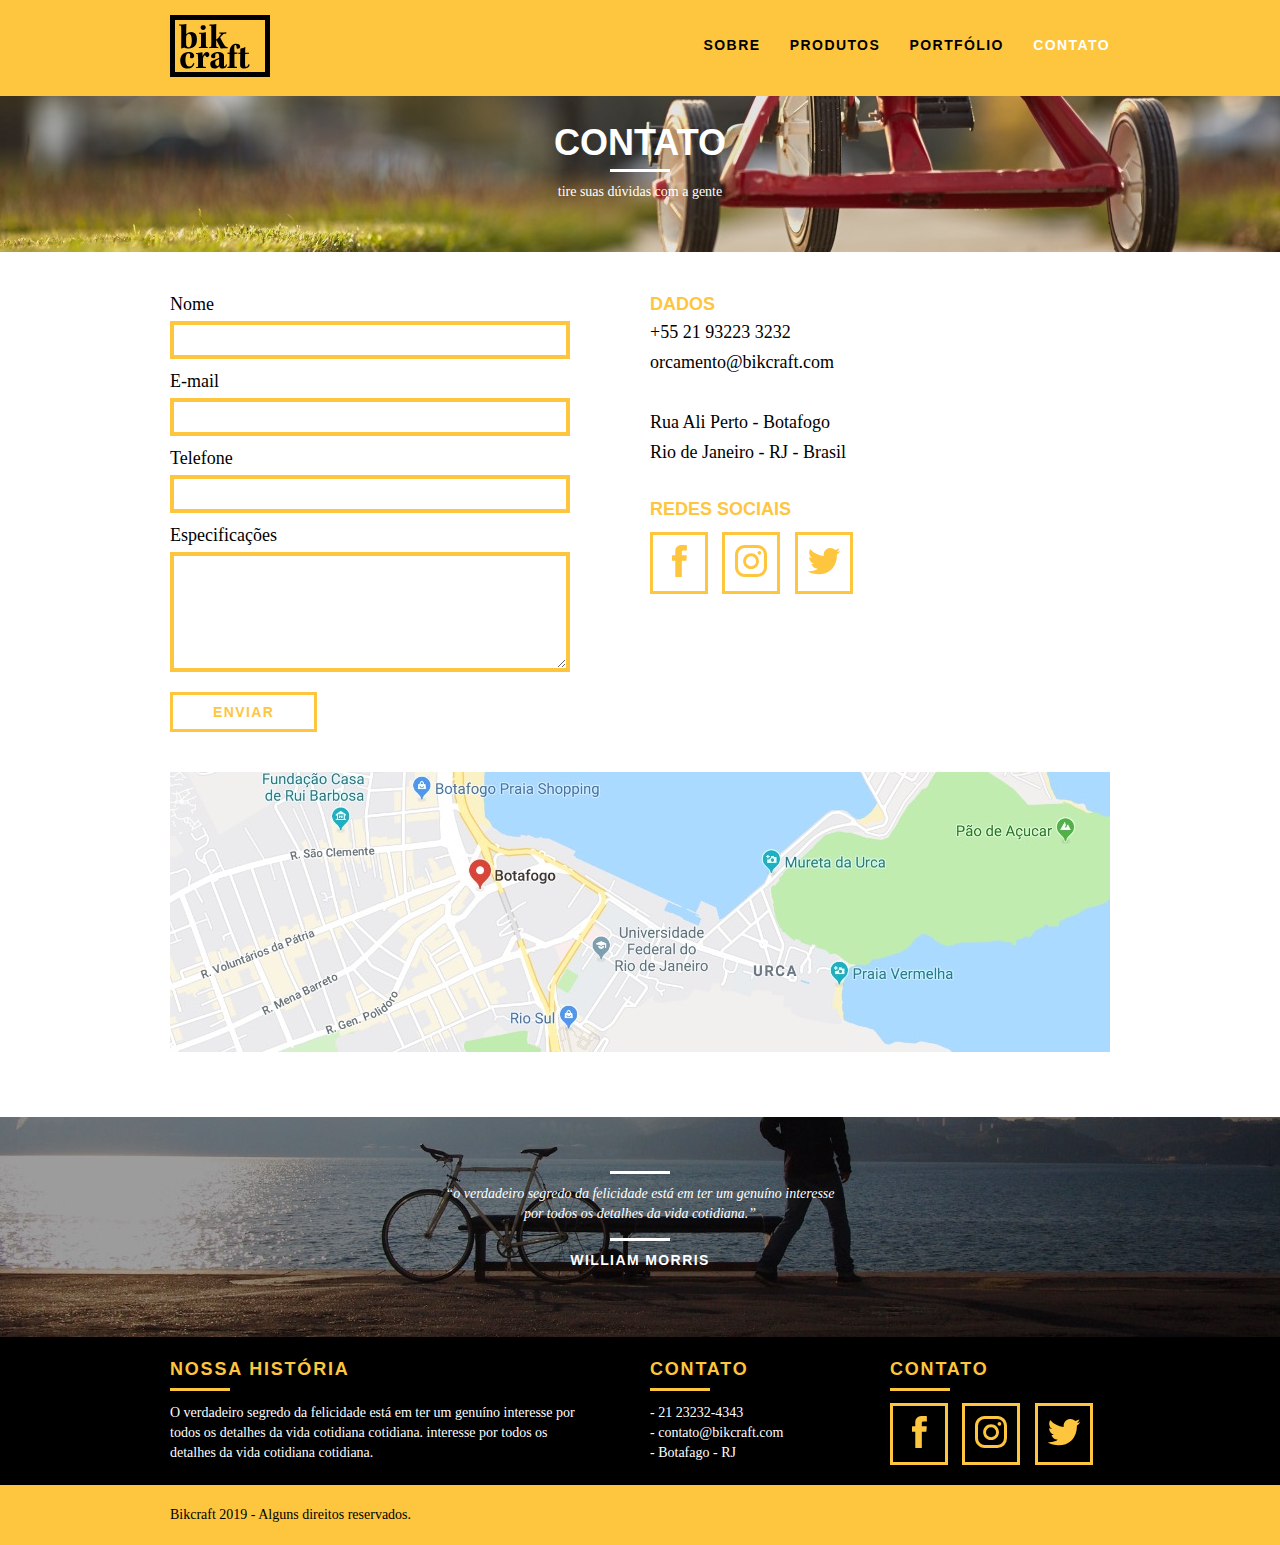
==== contato.html @ 1a280e8e "Completed portfolio and contact pages" ====
<!DOCTYPE html>
<html lang="pt-br">
  <head>
    <meta charset="utf-8" />
    <title>Bikcraft - Contato</title>
    <link rel="stylesheet" href="css/normalize.css" />
    <link rel="stylesheet" href="css/reset.css" />
    <link rel="stylesheet" href="css/grid.css" />
    <link rel="stylesheet" href="css/main.css" />
    <link rel="stylesheet" href="css/contato.css" />
  </head>
  <body>
    <header class="header">
      <div class="container">
        <a href="index.html" class="grid-4">
          <img src="img/bikcraft.svg" alt="Bikcraft" />
        </a>
        <nav class="grid-12 header_menu">
          <ul>
            <li><a href="sobre.html">Sobre</a></li>
            <li><a href="produtos.html">Produtos</a></li>
            <li><a href="portfolio.html">Portfólio</a></li>
            <li><a href="contato.html" class="menu_ativo">Contato</a></li>
          </ul>
        </nav>
      </div>
    </header>

    <section class="introducao-interna interna_contato">
      <div class="container">
        <h1>Contato</h1>
        <p>tire suas dúvidas com a gente</p>
      </div>
    </section>

    <section class="contato container">
      <form id="form_orcamento" class="contato_form grid-8">
        <label for="nome">Nome</label>
        <input type="text" id="nome" />
        <label for="email">E-mail</label>
        <input type="text" id="email" />
        <label for="telefone">Telefone</label>
        <input type="text" id="telefone" />
        <label for="espec">Especificações</label>
        <textarea id="espec"></textarea>
        <button type="submit" class="btn btn-preto">Enviar</button>
      </form>
      <div class="contato_dados grid-8">
        <h3>Dados</h3>
        <span>+55 21 93223 3232</span>
        <span>orcamento@bikcraft.com</span>
        <span>Rua Ali Perto - Botafogo</span>
        <span>Rio de Janeiro - RJ - Brasil</span>
        <h3>Redes Sociais</h3>
        <ul>
          <li>
            <a href="http://facebook.com" target="_blank"
              ><img src="img/redes-sociais/facebook.svg"
            /></a>
          </li>
          <li>
            <a href="http://instagram.com" target="_blank"
              ><img src="img/redes-sociais/instagram.svg"
            /></a>
          </li>
          <li>
            <a href="http://twitter.com" target="_blank"
              ><img src="img/redes-sociais/twitter.svg"
            /></a>
          </li>
        </ul>
      </div>
    </section>

    <section class="container contato_mapa">
      <a href="http://google.com" target="_blank" class="grid-16"
        ><img src="img/endereco-bikcraft.jpg" alt="Endereço da Bikcraft"
      /></a>
    </section>

    <section class="quebra">
      <blockquote class="quote-externo container">
        <p>
          “o verdadeiro segredo da felicidade está em ter um genuíno interesse
          por todos os detalhes da vida cotidiana.”
        </p>
        <cite>WILLIAM MORRIS</cite>
      </blockquote>
    </section>

    <footer>
      <div class="footer">
        <div class="container">
          <div class="grid-8 footer_historia">
            <h3>Nossa História</h3>
            <p>
              O verdadeiro segredo da felicidade está em ter um genuíno
              interesse por todos os detalhes da vida cotidiana cotidiana.
              interesse por todos os detalhes da vida cotidiana cotidiana.
            </p>
          </div>

          <div class="grid-4 footer_contato">
            <h3>Contato</h3>
            <ul>
              <li>- 21 23232-4343</li>
              <li>- contato@bikcraft.com</li>
              <li>- Botafago - RJ</li>
            </ul>
          </div>

          <div class="grid-4 footer_redes">
            <h3>Contato</h3>
            <ul>
              <li>
                <a href="http://facebook.com" target="_blank"
                  ><img src="img/redes-sociais/facebook.svg"
                /></a>
              </li>
              <li>
                <a href="http://instagram.com" target="_blank"
                  ><img src="img/redes-sociais/instagram.svg"
                /></a>
              </li>
              <li>
                <a href="http://twitter.com" target="_blank"
                  ><img src="img/redes-sociais/twitter.svg"
                /></a>
              </li>
            </ul>
          </div>
        </div>
      </div>

      <div class="copy">
        <div class="container">
          <p class="grid-16">Bikcraft 2019 - Alguns direitos reservados.</p>
        </div>
      </div>
    </footer>
  </body>
</html>
---- css/grid.css ----
*, *:before, *:after {
  -webkit-box-sizing: border-box; 
  -moz-box-sizing: border-box; 
  box-sizing: border-box;
}

.container {
	width: 960px;
	margin: 0 auto;
	padding: 0px;
	position: relative;
}

.container:after, .container:before {
	content: " ";
	display: table;
}

.container:after {
	clear: both;
}

.grid-1, .grid-2, .grid-3, .grid-4, .grid-5, .grid-6, .grid-7, .grid-8, .grid-9, .grid-10, .grid-11, .grid-12, .grid-13, .grid-14, .grid-15, .grid-16, .grid-1-3 {
	float: left;
	margin-left: 10px;
	margin-right: 10px;
}

.grid-1 	{width: 40px;}
.grid-2 	{width: 100px;}
.grid-3 	{width: 160px;}
.grid-4 	{width: 220px;}
.grid-5 	{width: 280px;}
.grid-6 	{width: 340px;}
.grid-7 	{width: 400px;}
.grid-8 	{width: 460px;}
.grid-9 	{width: 520px;}
.grid-10 	{width: 580px;}
.grid-11 	{width: 640px;}
.grid-12 	{width: 700px;}
.grid-13 	{width: 760px;}
.grid-14 	{width: 820px;}
.grid-15 	{width: 880px;}
.grid-16 	{width: 940px;}
.grid-1-3	{width: 300px;}
---- css/main.css ----
/* Estilos Gerais */

body {
  font-family: Arial, Helvetica, sans-serif;
}

p {
  font-family: Georgia, "Times New Roman", serif;
  font-size: 14px;
  line-height: 20px;
}

.btn {
  border: 3px solid #fec63e;
  padding: 10px 30px;
  color: #fec63e;
  font-size: 14px;
  line-height: 20px;
  text-transform: uppercase;
  font-weight: bold;
  letter-spacing: 0.1em;
}

.btn:hover {
  color: #fff;
  border-color: #fff;
}

.subtitulo {
  font-size: 24px;
  line-height: 30px;
  font-weight: bold;
  letter-spacing: 0.1em;
  color: #000;
  text-transform: uppercase;
  text-align: center;
  margin-bottom: 40px;
}

.subtitulo:after {
  content: "";
  display: block;
  width: 60px;
  height: 3px;
  background: #000;
  margin: 8px auto;
}

.subtitulo-interno {
  font-size: 24px;
  line-height: 30px;
  font-weight: bold;
  letter-spacing: 0.1em;
  color: #000;
  text-transform: uppercase;
  margin-bottom: 20px;
}

.subtitulo-interno:after {
  content: "";
  display: block;
  width: 60px;
  height: 3px;
  background: #000;
  margin: 8px 0;
}

/* Header */

.header {
  position: fixed;
  top: 0;

  width: 100%;
  background: #fec63e;

  padding: 15px 0;

  z-index: 10;
}

.header_menu {
  text-align: right;
}

.header_menu ul li {
  display: inline-block;

  margin-left: 25px;
  margin-top: 20px;
}

.header_menu ul li a {
  color: #000;
  font-weight: bold;
  text-transform: uppercase;
  letter-spacing: 0.1em;
  font-size: 14px;
  line-height: 20px;

  padding: 10px 0;
}

.header_menu ul li a:hover {
  color: #fff;
}

.header_menu ul li a.menu_ativo {
  color: #fff;
}

/* Introducao */

.introducao {
  width: 100%;
  height: 380px;

  background: url("../img/bg.jpg") no-repeat center;
  background-size: cover;

  margin-top: 96px;
  text-align: center;

  padding-top: 80px;
}

.introducao h1 {
  font-size: 48px;
  color: #fff;

  font-weight: bold;
  text-transform: uppercase;
}

.quote-externo {
  max-width: 320px;
  margin: 0 auto;
  margin-bottom: 40px;
  color: white;
}

.quote-externo p {
  font-style: italic;
}

.quote-externo p:before,
.quote-externo p:after {
  content: "";
  display: block;
  width: 60px;
  height: 3px;

  background: #fff;
  margin: 14px auto 10px auto;
}

.quote-externo cite {
  font-style: normal;
  font-weight: bold;
  font-size: 14px;

  letter-spacing: 0.1em;
}

/* Introducao interna */

.introducao-interna {
  width: 100%;

  margin-top: 92px;
  height: 160px;
  text-align: center;
  color: #fff;

  padding-top: 30px;
}

.introducao-interna h1 {
  font-size: 36px;
  font-weight: bold;
  text-transform: uppercase;
}

.introducao-interna h1:after {
  content: "";

  display: block;
  width: 60px;
  height: 3px;

  background: #fff;
  margin: 6px auto 10px auto;
}

/* Produtos */

.produtos {
  padding: 60px 0;
}

.produtos_lista li {
  background: #fec63e;
  text-align: center;
}

.produtos_lista li h3 {
  font-weight: bold;
  font-size: 18px;
  line-height: 25px;
  text-transform: uppercase;
  letter-spacing: 0.1em;

  margin-top: 20px;
}

.produtos_lista li h3:after {
  content: "";
  display: block;

  width: 60px;
  height: 3px;

  background: #000;
  margin: 2px auto;
}

.produtos_lista li p {
  padding: 10px 20px 20px 20px;
}

.produtos_icone {
  background: #000;
  padding: 20px;
}

.call {
  padding-top: 40px;
  text-align: center;
  clear: both;
}

.call p {
  margin-bottom: 20px;
}

/* Portfolio */

.portfolio {
  width: 100%;
  background: #000;

  padding: 40px 0;
}

.portfolio .subtitulo {
  color: #fec63e;
}

.portfolio .subtitulo:after {
  background: #fec63e;
}

.portfolio_lista li:last-child {
  margin-top: 20px;
}

.portfolio .call p {
  color: #fff;
}

/* Qualidade */

.qualidade {
  padding: 60px 0;
}

.qualidade:after {
  content: "";
  width: 634px;
  height: 83px;
  display: block;
  background: url("../img/linhas.svg") no-repeat center;
  position: absolute;
  top: 209px;
  right: 162px;
  z-index: -1;
}

.qualidade img {
  display: block;
  margin: 0 auto;
}

.qualidade_lista {
  padding-top: 20px;
  overflow: auto;
}

.qualidade_lista li {
  text-align: center;
  padding: 0 40px;
}

.qualidade_lista li h3 {
  font-weight: bold;
  font-size: 18px;
  line-height: 25px;
  text-transform: uppercase;
  letter-spacing: 0.1em;
  margin-top: 20px;
}

.qualidade_lista li h3:after {
  content: "";
  display: block;
  width: 60px;
  height: 3px;
  background: #000;
  margin: 6px auto;
}

/* Quebra */

.quebra {
  width: 100%;
  height: 220px;

  background: url("../img/bg-footer.jpg") no-repeat center;
  background-size: cover;
  text-align: center;

  padding-top: 40px;
}

.quebra .quote-externo {
  max-width: 400px;
}

/* Footer */

.footer {
  width: 100%;

  background: #000;
  color: #fff;

  padding: 20px 0;
}

.footer h3 {
  font-size: 18px;
  line-height: 25px;
  color: #fec63e;
  text-transform: uppercase;
  letter-spacing: 0.1em;
  font-weight: bold;
}

.footer h3:after {
  content: "";

  display: block;
  width: 60px;
  height: 3px;

  background: #fec63e;

  margin: 6px 0 12px 0;
}

.footer_historia {
  padding-right: 40px;
}

.footer_contato ul li {
  font-size: 14px;

  line-height: 20px;
  font-family: Georgia, "Times New Roman", serif;
}

.footer_redes ul li {
  display: inline-block;

  margin-right: 10px;
}

.footer_redes ul li a {
  border: 3px solid #fec63e;

  display: block;
  padding: 10px;
}

.footer_redes ul li a:hover {
  border-color: #fff;
}

.copy {
  width: 100%;

  background: #fec63e;
  padding: 20px 0;
}
---- css/contato.css ----
.interna_contato {
  background: url("../img/bg-contato.jpg") no-repeat center;
  background-size: cover;
}

/* Orçamento */

.contato {
  padding: 40px 0;
}

.contato_form {
  padding-right: 60px;
}

.contato_form label {
  display: block;
  font-family: Georgia, "Times New Roman", serif;
  font-size: 18px;
  line-height: 25px;
  margin-bottom: 4px;
}

.contato_form input {
  display: block;
  width: 100%;
  border: 4px solid #fec63e;
  background: none;
  padding: 7px 10px;
  margin-bottom: 10px;
  outline: none;
  font-size: 14px;
  font-family: Georgia, "Times New Roman", serif;
}

.contato_form textarea {
  display: block;
  width: 100%;
  height: 120px;
  border: 4px solid #fec63e;
  background: none;
  padding: 7px 10px;
  margin-bottom: 20px;
  outline: none;
  font-size: 14px;
  font-family: Georgia, "Times New Roman", serif;
}

.contato_form button {
  padding: 7px 40px;
  background: none;
}

.orcamento_dados {
  color: #fff;
}

.contato_dados h3 {
  font-size: 18px;
  line-height: 25px;
  text-transform: uppercase;
  color: #fec63e;
  font-weight: bold;
}

.contato_dados span {
  display: block;
  font-size: 18px;
  line-height: 30px;
  font-family: Georgia, "Times New Roman", serif;
}

.contato_dados span:nth-of-type(even) {
  margin-bottom: 30px;
}

.contato_dados ul {
  margin-top: 10px;
}

.contato_dados ul li {
  display: inline-block;
  margin-right: 10px;
}

.contato_dados ul li a {
  border: 3px solid #fec63e;
  display: block;
  padding: 10px;
}

.contato_dados ul li a:hover {
  border-color: #000;
}

.contato_mapa {
  margin-bottom: 60px;
}
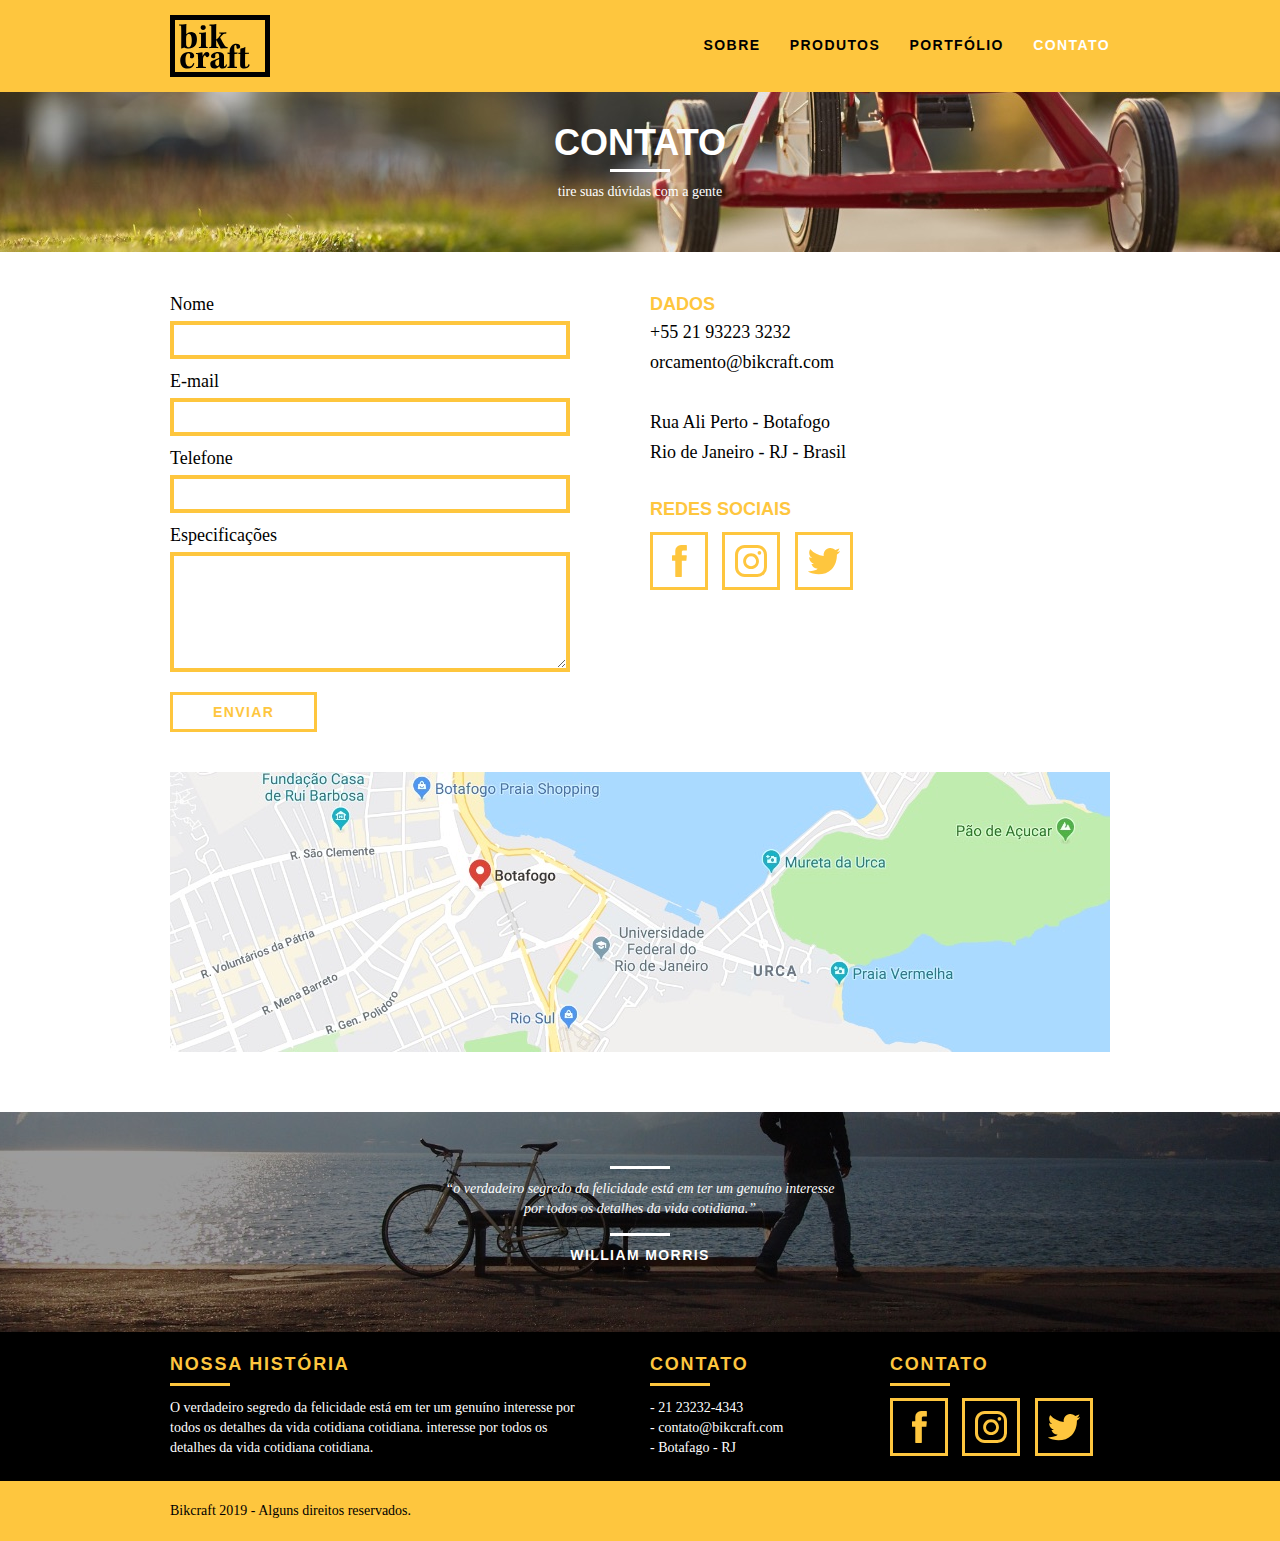
==== commit b203b59f: "Portfolio and contact are responsive" ====
--- a/contato.html
+++ b/contato.html
@@ -8,6 +8,7 @@
     <link rel="stylesheet" href="css/grid.css" />
     <link rel="stylesheet" href="css/main.css" />
     <link rel="stylesheet" href="css/contato.css" />
+    <link rel="stylesheet" href="css/responsivo.css" />
   </head>
   <body>
     <header class="header">
--- a/css/grid.css
+++ b/css/grid.css
@@ -1,45 +1,184 @@
-*, *:before, *:after {
-  -webkit-box-sizing: border-box; 
-  -moz-box-sizing: border-box; 
+*,
+*:before,
+*:after {
+  -webkit-box-sizing: border-box;
+  -moz-box-sizing: border-box;
   box-sizing: border-box;
 }
 
 .container {
-	width: 960px;
-	margin: 0 auto;
-	padding: 0px;
-	position: relative;
+  width: 960px;
+  margin: 0 auto;
+  padding: 0px;
+  position: relative;
 }
 
-.container:after, .container:before {
-	content: " ";
-	display: table;
+.container:after,
+.container:before {
+  content: " ";
+  display: table;
 }
 
 .container:after {
-	clear: both;
+  clear: both;
 }
 
-.grid-1, .grid-2, .grid-3, .grid-4, .grid-5, .grid-6, .grid-7, .grid-8, .grid-9, .grid-10, .grid-11, .grid-12, .grid-13, .grid-14, .grid-15, .grid-16, .grid-1-3 {
-	float: left;
-	margin-left: 10px;
-	margin-right: 10px;
+.grid-1,
+.grid-2,
+.grid-3,
+.grid-4,
+.grid-5,
+.grid-6,
+.grid-7,
+.grid-8,
+.grid-9,
+.grid-10,
+.grid-11,
+.grid-12,
+.grid-13,
+.grid-14,
+.grid-15,
+.grid-16,
+.grid-1-3 {
+  float: left;
+  margin-left: 10px;
+  margin-right: 10px;
 }
 
-.grid-1 	{width: 40px;}
-.grid-2 	{width: 100px;}
-.grid-3 	{width: 160px;}
-.grid-4 	{width: 220px;}
-.grid-5 	{width: 280px;}
-.grid-6 	{width: 340px;}
-.grid-7 	{width: 400px;}
-.grid-8 	{width: 460px;}
-.grid-9 	{width: 520px;}
-.grid-10 	{width: 580px;}
-.grid-11 	{width: 640px;}
-.grid-12 	{width: 700px;}
-.grid-13 	{width: 760px;}
-.grid-14 	{width: 820px;}
-.grid-15 	{width: 880px;}
-.grid-16 	{width: 940px;}
-.grid-1-3	{width: 300px;}+.grid-1 {
+  width: 40px;
+}
+.grid-2 {
+  width: 100px;
+}
+.grid-3 {
+  width: 160px;
+}
+.grid-4 {
+  width: 220px;
+}
+.grid-5 {
+  width: 280px;
+}
+.grid-6 {
+  width: 340px;
+}
+.grid-7 {
+  width: 400px;
+}
+.grid-8 {
+  width: 460px;
+}
+.grid-9 {
+  width: 520px;
+}
+.grid-10 {
+  width: 580px;
+}
+.grid-11 {
+  width: 640px;
+}
+.grid-12 {
+  width: 700px;
+}
+.grid-13 {
+  width: 760px;
+}
+.grid-14 {
+  width: 820px;
+}
+.grid-15 {
+  width: 880px;
+}
+.grid-16 {
+  width: 940px;
+}
+.grid-1-3 {
+  width: 300px;
+}
+
+@media only screen and (min-width: 788px) and (max-width: 979px) {
+  .container {
+    width: 768px;
+  }
+
+  .grid-1 {
+    width: 28px;
+  }
+  .grid-2 {
+    width: 76px;
+  }
+  .grid-3 {
+    width: 124px;
+  }
+  .grid-4 {
+    width: 172px;
+  }
+  .grid-5 {
+    width: 220px;
+  }
+  .grid-6 {
+    width: 268px;
+  }
+  .grid-7 {
+    width: 316px;
+  }
+  .grid-8 {
+    width: 364px;
+  }
+  .grid-9 {
+    width: 412px;
+  }
+  .grid-10 {
+    width: 460px;
+  }
+  .grid-11 {
+    width: 508px;
+  }
+  .grid-12 {
+    width: 556px;
+  }
+  .grid-13 {
+    width: 604px;
+  }
+  .grid-14 {
+    width: 652px;
+  }
+  .grid-15 {
+    width: 700px;
+  }
+  .grid-16 {
+    width: 748px;
+  }
+  .grid-1-3 {
+    width: 236px;
+  }
+}
+
+@media only screen and (max-width: 787px) {
+  .container {
+    width: 300px;
+  }
+
+  .grid-1,
+  .grid-2,
+  .grid-3,
+  .grid-4,
+  .grid-5,
+  .grid-6,
+  .grid-7,
+  .grid-8,
+  .grid-9,
+  .grid-10,
+  .grid-11,
+  .grid-12,
+  .grid-13,
+  .grid-14,
+  .grid-15,
+  .grid-16,
+  .grid-1-3 {
+    width: 300px;
+    margin: 0 0 20px 0;
+    float: none;
+  }
+}
--- a/css/main.css
+++ b/css/main.css
@@ -8,6 +8,11 @@
   font-family: Georgia, "Times New Roman", serif;
   font-size: 14px;
   line-height: 20px;
+}
+
+img {
+  display: block;
+  max-width: 100%;
 }
 
 .btn {
@@ -26,6 +31,11 @@
   border-color: #fff;
 }
 
+.btn.btn-preto:hover {
+  color: #000;
+  border-color: #000;
+}
+
 .subtitulo {
   font-size: 24px;
   line-height: 30px;
@@ -70,12 +80,9 @@
 .header {
   position: fixed;
   top: 0;
-
-  width: 100%;
-  background: #fec63e;
-
+  width: 100%;
+  background: #fec63e; /* Amarelo */
   padding: 15px 0;
-
   z-index: 10;
 }
 
@@ -85,7 +92,6 @@
 
 .header_menu ul li {
   display: inline-block;
-
   margin-left: 25px;
   margin-top: 20px;
 }
@@ -97,7 +103,6 @@
   letter-spacing: 0.1em;
   font-size: 14px;
   line-height: 20px;
-
   padding: 10px 0;
 }
 
@@ -109,25 +114,21 @@
   color: #fff;
 }
 
-/* Introducao */
+/* Introdução */
 
 .introducao {
   width: 100%;
   height: 380px;
-
   background: url("../img/bg.jpg") no-repeat center;
   background-size: cover;
-
-  margin-top: 96px;
-  text-align: center;
-
+  margin-top: 92px;
+  text-align: center;
   padding-top: 80px;
 }
 
 .introducao h1 {
   font-size: 48px;
   color: #fff;
-
   font-weight: bold;
   text-transform: uppercase;
 }
@@ -149,7 +150,6 @@
   display: block;
   width: 60px;
   height: 3px;
-
   background: #fff;
   margin: 14px auto 10px auto;
 }
@@ -158,20 +158,17 @@
   font-style: normal;
   font-weight: bold;
   font-size: 14px;
-
-  letter-spacing: 0.1em;
-}
-
-/* Introducao interna */
+  letter-spacing: 0.1em;
+}
+
+/*Introducao Interna*/
 
 .introducao-interna {
   width: 100%;
-
   margin-top: 92px;
   height: 160px;
   text-align: center;
   color: #fff;
-
   padding-top: 30px;
 }
 
@@ -183,16 +180,14 @@
 
 .introducao-interna h1:after {
   content: "";
-
-  display: block;
-  width: 60px;
-  height: 3px;
-
+  display: block;
+  width: 60px;
+  height: 3px;
   background: #fff;
   margin: 6px auto 10px auto;
 }
 
-/* Produtos */
+/*Produtos*/
 
 .produtos {
   padding: 60px 0;
@@ -201,6 +196,10 @@
 .produtos_lista li {
   background: #fec63e;
   text-align: center;
+}
+
+.produtos_lista li img {
+  margin: 0 auto;
 }
 
 .produtos_lista li h3 {
@@ -287,7 +286,6 @@
 }
 
 .qualidade img {
-  display: block;
   margin: 0 auto;
 }
 
@@ -340,10 +338,8 @@
 
 .footer {
   width: 100%;
-
-  background: #000;
-  color: #fff;
-
+  background: #000;
+  color: #fff;
   padding: 20px 0;
 }
 
@@ -358,13 +354,10 @@
 
 .footer h3:after {
   content: "";
-
-  display: block;
-  width: 60px;
-  height: 3px;
-
+  display: block;
+  width: 60px;
+  height: 3px;
   background: #fec63e;
-
   margin: 6px 0 12px 0;
 }
 
@@ -374,20 +367,17 @@
 
 .footer_contato ul li {
   font-size: 14px;
-
   line-height: 20px;
   font-family: Georgia, "Times New Roman", serif;
 }
 
 .footer_redes ul li {
   display: inline-block;
-
   margin-right: 10px;
 }
 
 .footer_redes ul li a {
   border: 3px solid #fec63e;
-
   display: block;
   padding: 10px;
 }
@@ -398,7 +388,6 @@
 
 .copy {
   width: 100%;
-
   background: #fec63e;
   padding: 20px 0;
 }
--- a/css/responsivo.css
+++ b/css/responsivo.css
@@ -0,0 +1,146 @@
+/*Estilo para tablets*/
+@media only screen and (min-width: 788px) and (max-width: 979px) {
+  /*Qualidade Home*/
+  .qualidade:after {
+    right: 66px;
+  }
+
+  .qualidade_lista li {
+    padding: 0 10px;
+  }
+
+  /*Footer*/
+
+  .footer_redes ul li a {
+    border: 3px solid #fec63e;
+    display: block;
+    padding: 6px;
+  }
+
+  .footer_redes ul li a img {
+    width: 26px;
+    height: 26px;
+  }
+}
+
+/*Estilo para smartphone*/
+@media only screen and (max-width: 787px) {
+  /*Header*/
+  .header {
+    position: relative;
+    padding-bottom: 0px;
+  }
+
+  .header img {
+    margin: 0 auto 10px auto;
+  }
+
+  .header_menu {
+    text-align: center;
+  }
+
+  .header_menu ul li {
+    margin: 5px;
+  }
+
+  .header_menu ul li a {
+    border: 4px solid #000;
+    width: 136px;
+    display: block;
+    float: left;
+  }
+
+  .header_menu ul li a:hover {
+    border-color: #fff;
+  }
+
+  .header_menu ul li a.menu_ativo {
+    border-color: #fff;
+  }
+
+  /*Introducao*/
+
+  .introducao h1 {
+    font-size: 36px;
+  }
+
+  .introducao {
+    margin-top: 0px;
+    padding-top: 40px;
+    background: url("../img/bg-mobile.jpg") no-repeat center;
+    background-size: cover;
+  }
+
+  /*Introdução Interna*/
+
+  .introducao-interna {
+    margin-top: 0px;
+  }
+
+  /*Call*/
+  .call {
+    padding-top: 10px;
+  }
+
+  /*Qualidade Home*/
+  .qualidade:after {
+    display: none;
+  }
+
+  /*Sobre*/
+
+  .missao_sobre p {
+    font-size: 14px;
+    line-height: 20px;
+    padding-right: 0px;
+  }
+
+  .missao_sobre ul li {
+    font-size: 14px;
+    line-height: 25px;
+  }
+
+  /* Produtos */
+
+  .produto_item h2 {
+    top: -100px;
+    margin-bottom: -68px;
+  }
+
+  .produto_icone {
+    padding: 41px 0;
+  }
+
+  .produto_info p {
+    font-size: 14px;
+    line-height: 20px;
+
+    height: auto;
+    padding: 20px 30px;
+  }
+
+  .produto_info ul li {
+    width: 149px;
+    height: 49px;
+
+    font-size: 14px;
+    line-height: 20px;
+
+    padding-top: 14px;
+  }
+
+  .form {
+    padding-right: 0px;
+  }
+
+  .orcamento_dados ul {
+    padding-right: 0px;
+  }
+
+  /* Contato */
+
+  .contato_form {
+    padding-right: 0px;
+    margin-bottom: 40px;
+  }
+}
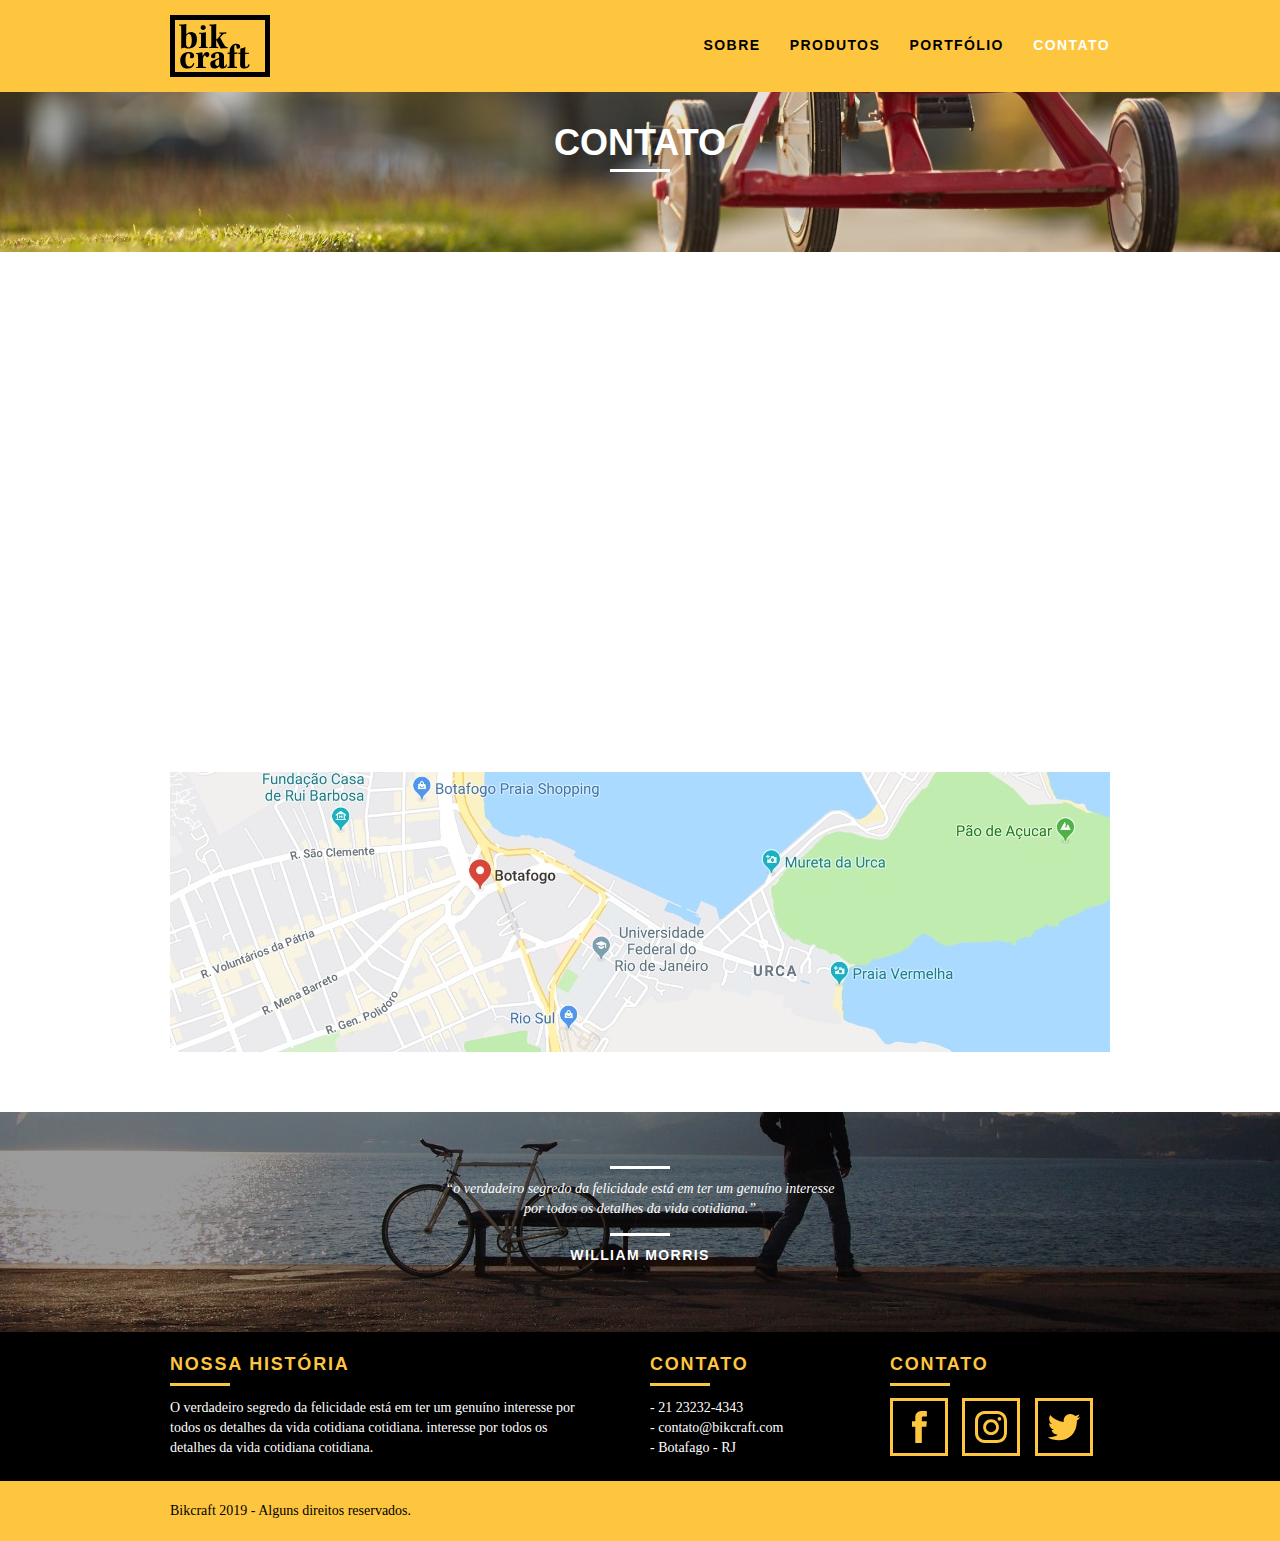
==== commit 6284787d: "Added animations" ====
--- a/contato.html
+++ b/contato.html
@@ -9,6 +9,9 @@
     <link rel="stylesheet" href="css/main.css" />
     <link rel="stylesheet" href="css/contato.css" />
     <link rel="stylesheet" href="css/responsivo.css" />
+    <script>
+      document.documentElement.classList.add("js");
+    </script>
   </head>
   <body>
     <header class="header">
@@ -29,12 +32,12 @@
 
     <section class="introducao-interna interna_contato">
       <div class="container">
-        <h1>Contato</h1>
-        <p>tire suas dúvidas com a gente</p>
+        <h1 data-anime="400" class="fadeInDown">Contato</h1>
+        <p data-anime="800" class="fadeInDown">tire suas dúvidas com a gente</p>
       </div>
     </section>
 
-    <section class="contato container">
+    <section class="contato container fadeInDown" data-anime="1200">
       <form id="form_orcamento" class="contato_form grid-8">
         <label for="nome">Nome</label>
         <input type="text" id="nome" />
@@ -139,5 +142,8 @@
         </div>
       </div>
     </footer>
+
+    <script src="./js/simple-anime.js"></script>
+    <script src="./js/main.js"></script>
   </body>
 </html>
--- a/css/main.css
+++ b/css/main.css
@@ -391,3 +391,58 @@
   background: #fec63e;
   padding: 20px 0;
 }
+
+/* JavaScript */
+
+.js [data-slide] {
+  position: relative;
+}
+
+.js [data-slide] > * {
+  position: absolute;
+  top: 0px;
+  opacity: 0;
+}
+
+.js [data-slide] > .active {
+  position: relative;
+  opacity: 1;
+  transition: opacity 500ms;
+}
+
+.js [data-slide-nav] {
+  display: block;
+  text-align: center;
+  margin-top: 20px;
+}
+
+.js [data-slide-nav] button {
+  display: inline-block;
+  width: 12px;
+  height: 12px;
+  margin: 4px;
+  border: none;
+  padding: 0px;
+  border-radius: 6px;
+  text-indent: -99px;
+  overflow: hidden;
+  background: #1d1d1d;
+}
+
+.js [data-slide-nav] button.active {
+  background: #fec63e;
+}
+
+.js [data-anime] {
+  opacity: 0;
+}
+
+.js .fadeInDown {
+  transform: translate3d(0, -20px, 0);
+}
+
+.js .anime {
+  opacity: 1;
+  transform: none;
+  transition: opacity 800ms, transform 800ms;
+}
